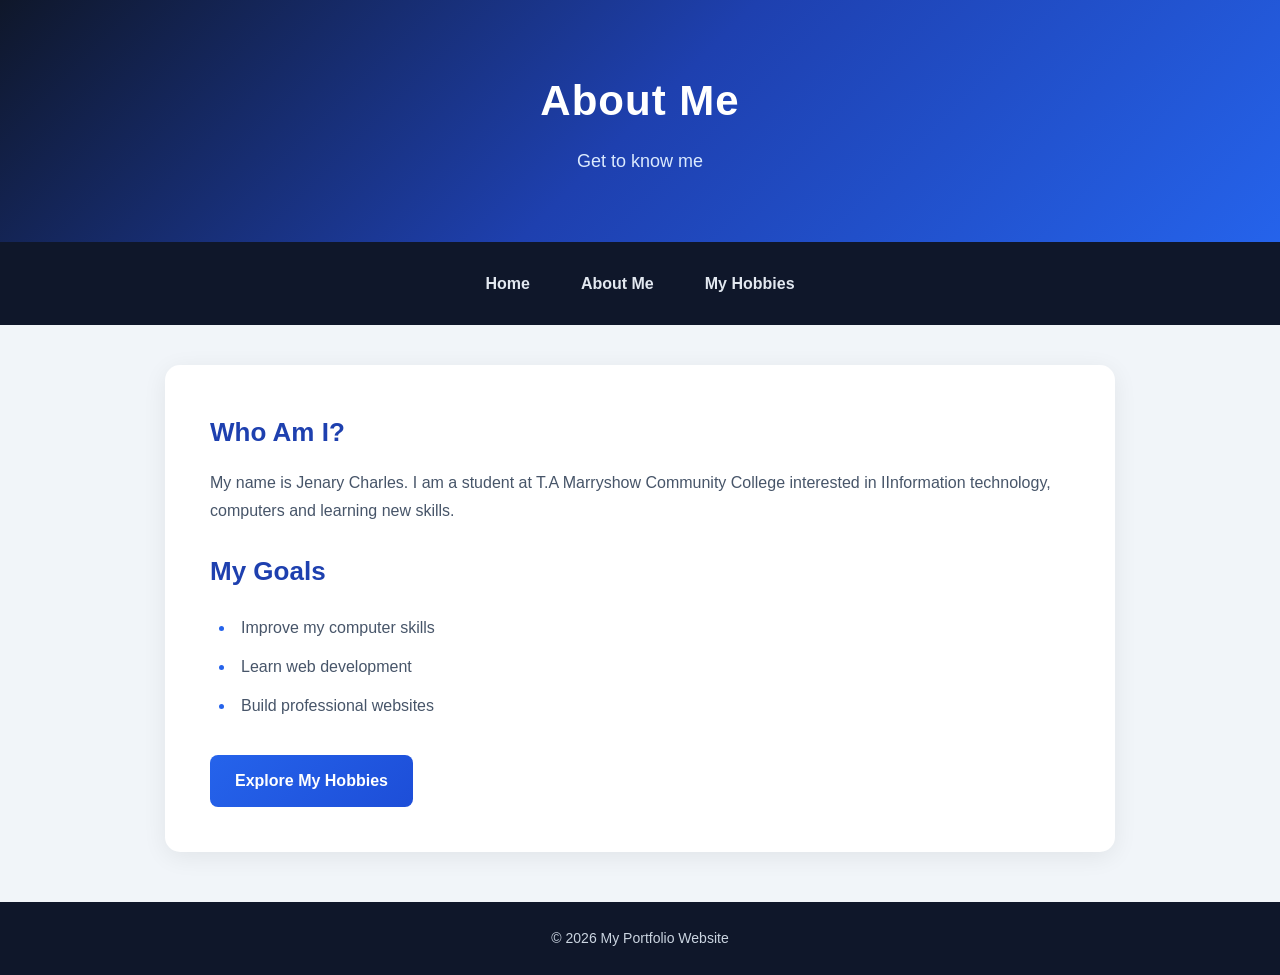
==== about.html @ cfc7da5c "Initial commit" ====
<!DOCTYPE html>
<html lang="en">
<head>
    <meta charset="UTF-8">
    <meta name="viewport" content="width=device-width, initial-scale=1.0">
    <title>About Me</title>
    <link rel="stylesheet" href="style.css">
</head>
<body>

    <header>
        <h1>About Me</h1>
        <p class="subtitle">Get to know me</p>
    </header>

    <nav>
        <a href="index.html">Home</a>
        <a href="about.html">About Me</a>
        <a href="hobbies.html">My Hobbies</a>
    </nav>

    <main>
        <h2>Who Am I?</h2>
        <p>My name is Jenary Charles. I am a student at T.A Marryshow Community College interested in
        IInformation technology, computers and learning new skills.</p>

        <h2>My Goals</h2>
        <ul>
            <li>Improve my computer skills</li>
            <li>Learn web development</li>
            <li>Build professional websites</li>
        </ul>

        <a class="button" href="hobbies.html">Explore My Hobbies</a>
    </main>

    <footer>
        <p>&copy; 2026 My Portfolio Website</p>
    </footer>

</body>
</html>
---- style.css ----
/* =========================
   GENERAL STYLING
========================= */

* {
    margin: 0;
    padding: 0;
    box-sizing: border-box;
}

body {
    font-family: 'Segoe UI', Arial, sans-serif;
    background: #f1f5f9;
    color: #334155;
    line-height: 1.7;
}

/* =========================
   HEADER
========================= */

header {
    background: linear-gradient(135deg, #0f172a, #1e40af, #2563eb);
    color: white;
    text-align: center;
    padding: 65px 20px;
}

header h1 {
    font-size: 42px;
    font-weight: 700;
    margin-bottom: 10px;
    letter-spacing: 1px;
}

.subtitle {
    color: #dbeafe;
    font-size: 18px;
}

/* =========================
   NAVIGATION BAR
========================= */

nav {
    background: #0f172a;
    display: flex;
    justify-content: center;
    align-items: center;
    flex-wrap: wrap;
    gap: 15px;
    padding: 18px;
}

nav a {
    color: #e2e8f0;
    text-decoration: none;
    font-size: 16px;
    font-weight: 600;
    padding: 10px 18px;
    border-radius: 8px;
    transition: 0.3s ease;
}

nav a:hover {
    background: #2563eb;
    color: white;
    transform: translateY(-3px);
}

/* =========================
   MAIN CONTENT
========================= */

main {
    background: white;
    max-width: 950px;
    margin: 40px auto;
    padding: 45px;
    border-radius: 15px;
    box-shadow: 0 5px 25px rgba(0, 0, 0, 0.07);
}

main h2 {
    color: #1e40af;
    font-size: 26px;
    margin-bottom: 15px;
    margin-top: 25px;
}

main h2:first-child {
    margin-top: 0;
}

main p {
    font-size: 16px;
    margin-bottom: 15px;
    color: #475569;
}

/* =========================
   LISTS
========================= */

ul {
    padding-left: 25px;
    margin: 15px 0;
}

li {
    padding: 6px;
    color: #475569;
}

li::marker {
    color: #2563eb;
}

li ul {
    margin-top: 5px;
    margin-bottom: 5px;
}

/* =========================
   BUTTON
========================= */

.button {
    display: inline-block;
    background: linear-gradient(135deg, #2563eb, #1d4ed8);
    color: white;
    text-decoration: none;
    padding: 12px 25px;
    border-radius: 8px;
    font-weight: 600;
    margin-top: 15px;
    transition: 0.3s ease;
}

.button:hover {
    background: #1e3a8a;
    transform: translateY(-3px);
    box-shadow: 0 5px 15px rgba(37, 99, 235, 0.3);
}

/* =========================
   FOOTER
========================= */

footer {
    background: #0f172a;
    color: #cbd5e1;
    text-align: center;
    padding: 25px;
    margin-top: 50px;
    font-size: 14px;
}

/* =========================
   RESPONSIVE DESIGN
========================= */

@media (max-width: 768px) {

    header {
        padding: 45px 15px;
    }

    header h1 {
        font-size: 30px;
    }

    nav {
        gap: 5px;
    }

    nav a {
        font-size: 14px;
        padding: 9px 12px;
    }

    main {
        margin: 20px 12px;
        padding: 25px;
    }

    main h2 {
        font-size: 22px;
    }
}
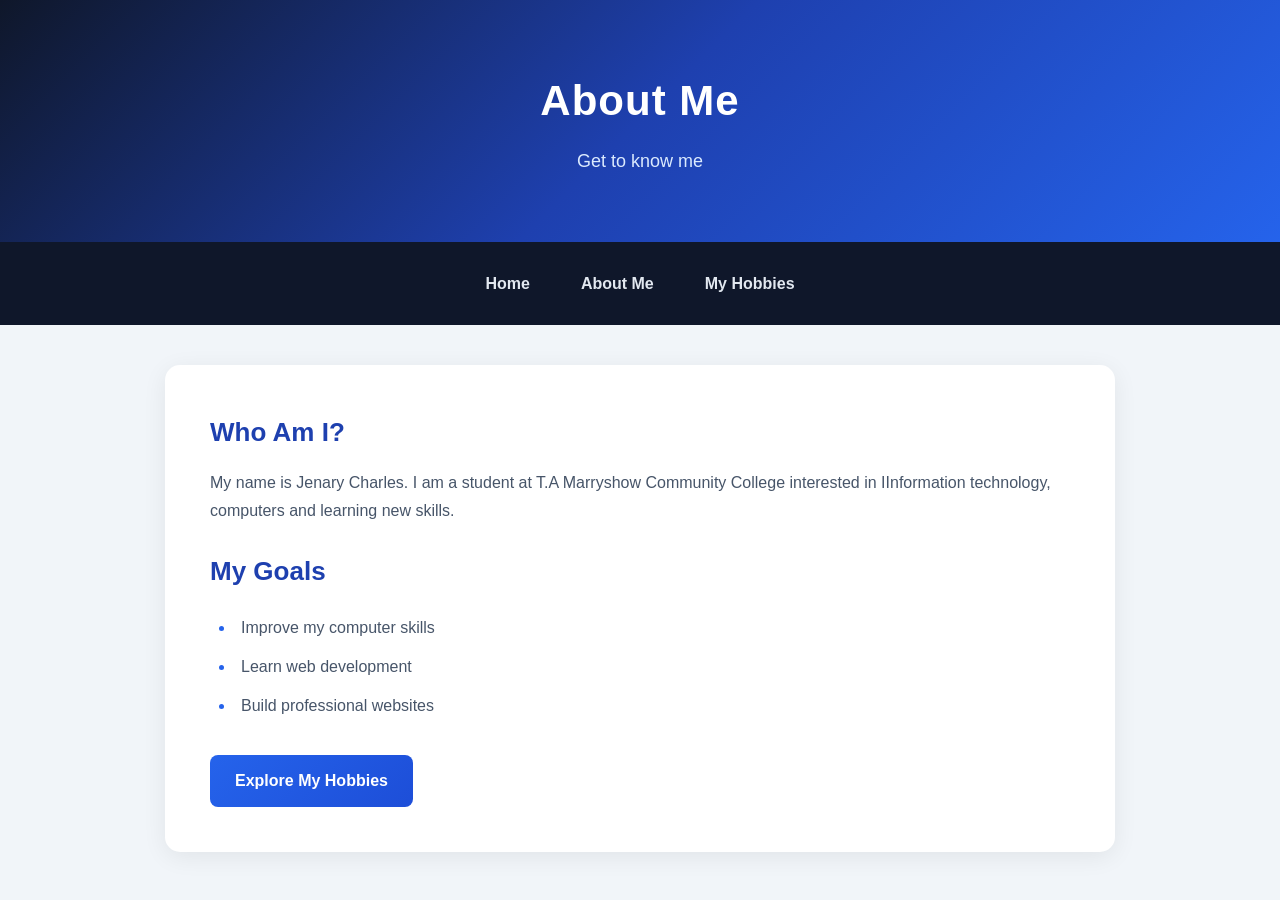
==== commit 95d4dba4: "Remove portfolio page footers" ====
--- a/about.html
+++ b/about.html
@@ -35,9 +35,6 @@
         <a class="button" href="hobbies.html">Explore My Hobbies</a>
     </main>
 
-    <footer>
-        <p>&copy; 2026 My Portfolio Website</p>
-    </footer>
 
 </body>
 </html>
